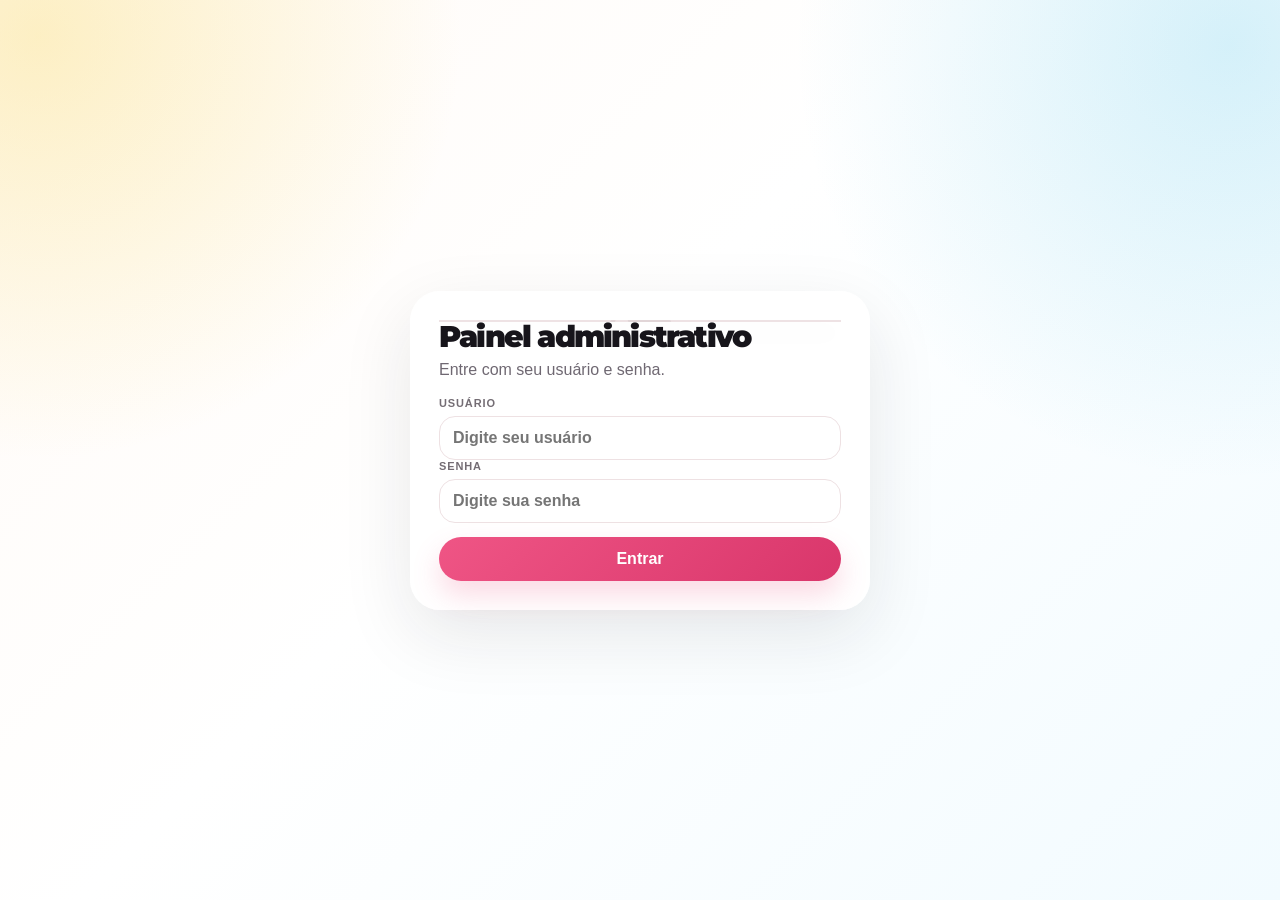
==== adm/index.html @ 6d57c5ef "Use favicon branding in admin" ====
<!DOCTYPE html>
<html lang="pt-BR">
<head>
  <meta charset="UTF-8" />
  <meta name="viewport" content="width=device-width, initial-scale=1.0" />
  <title>Admin | Hub de Artes</title>
  <link rel="icon" type="image/svg+xml" href="/assets/favicon.svg" />
  <link rel="shortcut icon" href="/assets/favicon.svg" />
  <link rel="preconnect" href="https://fonts.googleapis.com">
  <link rel="preconnect" href="https://fonts.gstatic.com" crossorigin>
  <link href="https://fonts.googleapis.com/css2?family=Inter:wght@500;600;700;800;900&family=Montserrat:wght@800;900&display=swap" rel="stylesheet">
  <link rel="stylesheet" href="/assets/admin.css?v=4" />
  <style id="adminBrandFaviconStyle">
    .brandMark,
    .loginMark{
      background:#fff url('/assets/favicon.svg') center/78% no-repeat!important;
      border:1px solid rgba(238,225,227,.95)!important;
      box-shadow:0 12px 24px rgba(31,27,35,.08)!important;
    }
  </style>
</head>
<body>
  <section id="loginView" class="loginPage hidden">
    <form id="loginForm" class="loginCard" autocomplete="on">
      <div class="loginMark"></div>
      <h1 id="loginTitle">Painel administrativo</h1>
      <p id="loginSubtitle">Entre com seu usuário e senha.</p>
      <div id="loginStatus" class="status hidden"></div>
      <div class="field"><label>Usuário</label><input id="username" name="username" autocomplete="username" placeholder="Digite seu usuário"></div>
      <div class="field"><label>Senha</label><input id="password" name="password" type="password" autocomplete="current-password" placeholder="Digite sua senha"></div>
      <div style="height:14px"></div><button class="btn primary full" type="submit">Entrar</button>
    </form>
  </section>

  <section id="adminView" class="shell hidden">
    <aside class="sidebar">
      <div class="brand"><div class="brandMark" aria-hidden="true"></div><div><h1>Armazém Admin</h1><p>Painel de controle</p></div></div>
      <nav class="nav" aria-label="Menu administrativo">
        <button class="active" data-tab="overviewView">Visão geral <small>01</small></button>
        <button data-tab="ordersView">Pedidos <small>02</small></button>
        <button data-tab="sellersView">Vendedoras <small>03</small></button>
        <button data-tab="productsView">Produtos e regras <small>04</small></button>
        <button data-tab="catalogView">Temas e artes <small>05</small></button>
        <button data-tab="campaignsView">Campanhas <small>06</small></button>
        <button data-tab="drivesView">Drives <small>07</small></button>
        <button data-tab="toolsView">Ferramentas <small>08</small></button>
        <button data-tab="textsView">Textos do site <small>09</small></button>
        <button data-tab="whatsappView">WhatsApp e modal <small>10</small></button>
        <button data-tab="linksView">Links e rotas <small>11</small></button>
        <button data-tab="appearanceView">Aparência <small>12</small></button>
        <button data-tab="permissionsView">Permissões <small>13</small></button>
        <button data-tab="advancedView">Avançado <small>14</small></button>
        <button data-tab="jsonView">JSON <small>15</small></button>
      </nav>
      <div class="sideFoot"><a class="btn secondary" href="/">Ver site</a><button id="logoutBtn" class="btn danger" type="button">Sair</button></div>
    </aside>

    <main class="main">
      <header class="topbar"><div><h2 id="adminTitle">Admin do Hub de Artes</h2><p id="adminSubtitle">Controle textos, vendedoras, preços, regras e Drives sem mexer no código.</p></div><div class="actions"><button id="reloadBtn" class="btn secondary" type="button">Recarregar</button><button id="saveBtnTop" class="btn green" type="button">Salvar</button></div></header>
      <div id="status" class="status hidden"></div>

      <section id="overviewView" data-view class="grid"><div id="overview" class="grid span-12"></div></section>
      <section id="ordersView" data-view class="grid hidden"><div id="ordersPanel" class="grid span-12"></div></section>
      <section id="sellersView" data-view class="grid hidden"><div id="sellersPanel" class="grid span-12"></div></section>
      <section id="productsView" data-view class="grid hidden"><div id="productsPanel" class="grid span-12"></div></section>
      <section id="catalogView" data-view class="grid hidden"><div id="catalogPanel" class="grid span-12"></div></section>
      <section id="campaignsView" data-view class="grid hidden"><div id="campaignsPanel" class="grid span-12"></div></section>
      <section id="drivesView" data-view class="grid hidden"><div id="drivesPanel" class="grid span-12"></div></section>
      <section id="toolsView" data-view class="grid hidden"><div id="toolsPanel" class="grid span-12"></div></section>
      <section id="textsView" data-view class="grid hidden"><div id="textsPanel" class="grid span-12"></div></section>
      <section id="whatsappView" data-view class="grid hidden"><div id="whatsappPanel" class="grid span-12"></div></section>
      <section id="linksView" data-view class="grid hidden"><div id="linksPanel" class="grid span-12"></div></section>
      <section id="appearanceView" data-view class="grid hidden"><div id="appearancePanel" class="grid span-12"></div></section>
      <section id="permissionsView" data-view class="grid hidden"><div id="permissionsPanel" class="grid span-12"></div><div id="usersPanel" class="grid span-12"></div></section>
      <section id="advancedView" data-view class="grid hidden"><div id="advancedPanel" class="grid span-12"></div></section>
      <section id="jsonView" data-view class="grid hidden"><div class="card span-12"><div class="sectionHead"><div><h3>JSON completo</h3><p>Visualização técnica do que será salvo no Cloudflare KV.</p></div></div><pre id="jsonPreview" class="jsonBox"></pre></div></section>
    </main>

    <footer class="saveBar"><div class="actions"><button id="saveBtn" class="btn green" type="button">Salvar alterações</button><button id="reloadBtnBottom" class="btn secondary" type="button">Recarregar</button><span id="saveHint" class="hint"></span></div></footer>
  </section>

  <script>
    (function(){
      function $(id){return document.getElementById(id)}
      function showLoginError(msg){var s=$('loginStatus');if(!s)return;s.textContent=msg||'Usuário ou senha inválidos.';s.className='status err';s.classList.remove('hidden')}
      function lockLogin(locked){var form=$('loginForm');if(!form)return;Array.from(form.querySelectorAll('input,button')).forEach(function(el){el.disabled=!!locked});var btn=form.querySelector('button[type="submit"]');if(btn)btn.textContent=locked?'Entrando...':'Entrar'}
      async function submitLogin(event){
        var form=$('loginForm');
        if(!form || event.target!==form)return;
        event.preventDefault();
        event.stopPropagation();
        if(event.stopImmediatePropagation)event.stopImmediatePropagation();
        var username=(($('username')&&$('username').value)||'admin').trim()||'admin';
        var password=(($('password')&&$('password').value)||'').trim();
        if(!password){showLoginError('Informe a senha.');return false}
        lockLogin(true);
        try{
          var res=await fetch('/api/admin/login',{method:'POST',credentials:'include',headers:{'Content-Type':'application/json'},body:JSON.stringify({username:username,password:password})});
          var data=await res.json().catch(function(){return {}});
          if(!res.ok||data.ok===false)throw new Error(data.error||'Usuário ou senha inválidos.');
          var check=await fetch('/api/admin/config?ts='+Date.now(),{credentials:'include',cache:'no-store'});
          if(!check.ok)throw new Error('Login aceito, mas a sessão não foi reconhecida. Recarregue e tente novamente.');
          window.location.replace('/adm/?ok='+Date.now());
        }catch(err){lockLogin(false);showLoginError(err.message||'Usuário ou senha inválidos.');}
        return false;
      }
      document.addEventListener('submit',submitLogin,true);
      window.__ARMAZEM_LOGIN_CAPTURE__=true;
    })();
  </script>
  <script src="/assets/admin.js?v=4" defer></script>
  <script src="/assets/admin-catalog-unified.js?v=1" defer></script>
  <script src="/assets/admin-ui-fix.js?v=3" defer></script>
  <script src="/assets/admin-site-texts-real.js?v=1" defer></script>
  <script src="/assets/admin-login-fix.js?v=2" defer></script>
  <script src="/assets/admin-permissions-real.js?v=1" defer></script>
  <script src="/assets/admin-vendor-panel.js?v=3" defer></script>
</body>
</html>
---- assets/admin.css ----
:root{--ink:#17151b;--muted:#6f6872;--soft:#938b94;--bg:#fffaf6;--panel:#fff;--line:#eee1e3;--pink:#ef5585;--pink2:#d9366b;--blue:#38bae3;--yellow:#f7d240;--green:#25d366;--danger:#d9366b;--shadow:0 24px 70px rgba(31,27,35,.10);--radius:28px}*{box-sizing:border-box}html{min-height:100%;background:var(--bg)}body{min-height:100vh;margin:0;font-family:"Plus Jakarta Sans",Arial,sans-serif;color:var(--ink);background:radial-gradient(circle at 3% 4%,rgba(247,210,64,.28),transparent 28%),radial-gradient(circle at 96% 5%,rgba(56,186,227,.20),transparent 29%),linear-gradient(135deg,#fffaf6 0%,#fff 45%,#f2fbff 100%);background-repeat:no-repeat;background-attachment:fixed}button,input,select,textarea{font:inherit}.hidden{display:none!important}.shell{min-height:100vh;display:grid;grid-template-columns:280px minmax(0,1fr)}.sidebar{position:sticky;top:0;height:100vh;padding:24px 18px;border-right:1px solid rgba(238,225,227,.78);background:rgba(255,255,255,.76);backdrop-filter:blur(18px);display:grid;grid-template-rows:auto 1fr auto;gap:20px}.brand{display:flex;gap:12px;align-items:center}.brandMark{width:44px;height:44px;border-radius:16px;background:linear-gradient(135deg,var(--pink),var(--blue));box-shadow:0 12px 24px rgba(239,85,133,.20)}.brand h1{margin:0;font:900 18px/1 Montserrat,Arial,sans-serif;letter-spacing:-.04em}.brand p{margin:4px 0 0;font-size:11px;color:var(--muted);font-weight:800}.nav{display:grid;gap:7px;align-content:start}.nav button{border:0;background:transparent;text-align:left;border-radius:16px;padding:12px 13px;font-weight:900;color:#504850;cursor:pointer;display:flex;justify-content:space-between;align-items:center}.nav button:hover{background:#fff1f6;color:var(--pink2)}.nav button.active{background:linear-gradient(135deg,#fff1f6,#eefdff);color:var(--pink2);box-shadow:inset 0 0 0 1px #ffd6e5}.nav small{color:var(--soft);font-weight:900}.sideFoot{display:grid;gap:9px}.main{padding:26px clamp(16px,3vw,38px) 110px}.topbar{display:flex;justify-content:space-between;align-items:flex-start;gap:18px;margin-bottom:20px}.topbar h2{margin:0;font:900 clamp(26px,3vw,38px)/1.02 Montserrat,Arial,sans-serif;letter-spacing:-.06em}.topbar p{margin:8px 0 0;color:var(--muted);font-size:14px}.actions{display:flex;gap:10px;flex-wrap:wrap;align-items:center}.btn{border:0;border-radius:999px;min-height:44px;padding:0 16px;font-weight:900;cursor:pointer;text-decoration:none;display:inline-flex;align-items:center;justify-content:center;transition:.18s ease}.btn:hover{transform:translateY(-1px)}.btn:disabled{opacity:.58;cursor:wait;transform:none}.btn.primary{background:linear-gradient(135deg,var(--pink),var(--pink2));color:#fff;box-shadow:0 14px 28px rgba(239,85,133,.22)}.btn.green{background:var(--green);color:#fff;box-shadow:0 14px 28px rgba(37,211,102,.18)}.btn.secondary{background:#fff;color:#514952;border:1px solid var(--line)}.btn.danger{background:#fff1f6;color:var(--danger);border:1px solid #ffd6e5}.btn.full{width:100%}.status{border-radius:18px;padding:13px 15px;font-size:13px;font-weight:900;margin-bottom:16px;background:#fff7dc;border:1px solid #ffebb1;color:#805d00;position:sticky;top:14px;z-index:9;box-shadow:0 14px 30px rgba(0,0,0,.06)}.status.ok{background:#effbf4;border-color:#c9f0d9;color:#116b52}.status.err{background:#fff1f6;border-color:#ffd6e5;color:#b61f55}.grid{display:grid;grid-template-columns:repeat(12,1fr);gap:16px}.card{background:rgba(255,255,255,.94);border:1px solid rgba(255,255,255,.85);border-radius:var(--radius);box-shadow:var(--shadow);padding:22px;margin-bottom:16px}.span-12{grid-column:span 12}.span-8{grid-column:span 8}.span-6{grid-column:span 6}.span-4{grid-column:span 4}.span-3{grid-column:span 3}.sectionHead{display:flex;justify-content:space-between;align-items:flex-start;gap:14px;margin-bottom:18px;padding-bottom:14px;border-bottom:1px solid #f2e7e9}.sectionHead h3{margin:0;font:900 20px/1.1 Montserrat,Arial,sans-serif;letter-spacing:-.04em}.sectionHead p{margin:6px 0 0;color:var(--muted);font-size:13px}.field{display:grid;gap:7px}.field label{font-size:11px;text-transform:uppercase;letter-spacing:.08em;font-weight:900;color:#746d74}.field input,.field select,.field textarea{width:100%;border:1px solid var(--line);border-radius:16px;background:#fff;padding:12px 13px;color:var(--ink);font-weight:800;outline:none}.field textarea{min-height:98px;line-height:1.5;resize:vertical;font-weight:700}.field input:focus,.field select:focus,.field textarea:focus{border-color:#ffc5da;box-shadow:0 0 0 4px rgba(239,85,133,.10)}.hint{font-size:12px;color:var(--muted);line-height:1.5;margin:8px 0 0}.item{border:1px solid var(--line);border-radius:22px;background:#fff;padding:16px;margin-bottom:12px}.itemHead{display:flex;justify-content:space-between;gap:10px;align-items:center;margin-bottom:13px}.pill{display:inline-flex;align-items:center;border-radius:999px;padding:7px 10px;background:#fff1f6;color:var(--pink2);border:1px solid #ffd6e5;font-size:11px;font-weight:900}.metric{display:grid;gap:7px;min-height:118px}.metric strong{font:900 30px/1 Montserrat,Arial,sans-serif;letter-spacing:-.06em}.metric span{font-size:12px;color:var(--muted);font-weight:800}.previewHero{display:grid;grid-template-columns:.8fr 1.2fr;border:1px solid var(--line);border-radius:26px;overflow:hidden;background:#fff}.previewHero .left{padding:24px;background:radial-gradient(circle at 5% 4%,rgba(247,210,64,.20),transparent 35%),radial-gradient(circle at 88% 88%,rgba(56,186,227,.14),transparent 35%),#fff}.previewHero .right{padding:24px;display:grid;align-content:center;gap:12px;border-left:1px solid var(--line)}.previewEyebrow{display:inline-flex;border-radius:999px;background:#fff1f6;color:var(--pink2);padding:7px 10px;font-size:10px;font-weight:900;letter-spacing:.1em;text-transform:uppercase}.previewHero h4{font:900 32px/1.05 Montserrat,Arial,sans-serif;letter-spacing:-.06em;margin:14px 0 10px}.previewHero p{color:var(--muted);line-height:1.55;margin:0;font-size:13px}.previewSteps{display:grid;grid-template-columns:repeat(4,1fr);gap:8px}.previewStep{border:1px solid var(--line);border-radius:16px;padding:12px;background:#fff}.previewStep b{font-size:12px}.previewStep span{display:block;margin-top:6px;color:var(--muted);font-size:11px;line-height:1.4}.previewPromo{border-radius:20px;background:linear-gradient(135deg,var(--pink),var(--pink2));padding:18px;color:#fff}.previewPromo small{display:inline-flex;border-radius:999px;background:rgba(255,255,255,.23);padding:7px 10px;font-weight:900}.previewPromo b{display:block;margin:12px 0 7px;font:900 20px/1.1 Montserrat}.previewPromo p{margin:0;color:rgba(255,255,255,.92);font-size:13px}.jsonBox{background:#17151b;color:#fff;border-radius:22px;padding:16px;white-space:pre-wrap;overflow:auto;max-height:560px;font-size:12px;line-height:1.5}.saveBar{position:fixed;left:280px;right:0;bottom:0;padding:14px clamp(16px,3vw,38px);background:rgba(255,250,246,.88);backdrop-filter:blur(18px);border-top:1px solid rgba(238,225,227,.85);z-index:10}.saveBar .actions{justify-content:flex-start}.orderActions{margin-top:14px;padding-top:12px;border-top:1px dashed #efdfe4}.orderActions .btn{min-height:40px}.softCard .sectionHead{margin-bottom:10px}.softCard .btn.green:not(#saveUsers){display:none}.loginPage{min-height:100vh;display:grid;place-items:center;padding:24px}.loginCard{width:min(460px,100%);background:rgba(255,255,255,.92);border:1px solid rgba(255,255,255,.82);box-shadow:var(--shadow);border-radius:30px;padding:28px}.loginCard h1{margin:0;font:900 30px/1 Montserrat;letter-spacing:-.06em}.loginCard p{color:var(--muted);margin:9px 0 18px}@media(max-width:980px){.shell{grid-template-columns:1fr}.sidebar{position:relative;height:auto;border-right:0;border-bottom:1px solid var(--line);grid-template-rows:auto auto auto}.nav{display:flex;overflow:auto}.nav button{white-space:nowrap}.main{padding:18px 14px 110px}.saveBar{left:0}.grid{grid-template-columns:1fr}.span-12,.span-8,.span-6,.span-4,.span-3{grid-column:span 1}.previewHero{grid-template-columns:1fr}.previewHero .right{border-left:0;border-top:1px solid var(--line)}.previewSteps{grid-template-columns:1fr 1fr}}@media(max-width:620px){.topbar{display:grid}.actions .btn{width:100%}.previewSteps{grid-template-columns:1fr}.card{border-radius:22px}.sectionHead{display:grid}.itemHead{display:grid}.saveBar .actions{display:grid}.saveBar .btn{width:100%}}
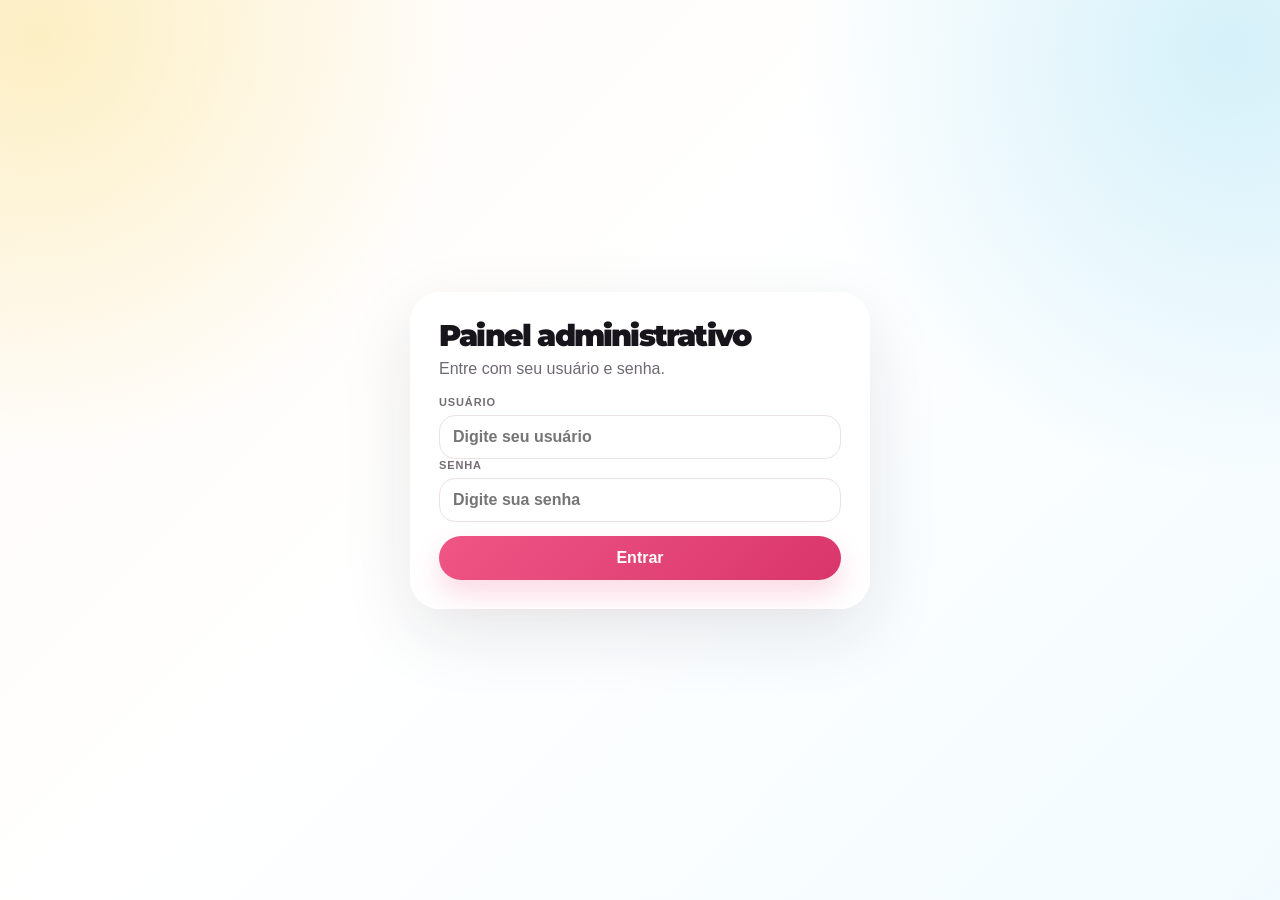
==== commit c9565e3f: "Remove admin favicon background box" ====
--- a/adm/index.html
+++ b/adm/index.html
@@ -13,9 +13,10 @@
   <style id="adminBrandFaviconStyle">
     .brandMark,
     .loginMark{
-      background:#fff url('/assets/favicon.svg') center/78% no-repeat!important;
-      border:1px solid rgba(238,225,227,.95)!important;
-      box-shadow:0 12px 24px rgba(31,27,35,.08)!important;
+      background:transparent url('/assets/favicon.svg') center/contain no-repeat!important;
+      border:0!important;
+      box-shadow:none!important;
+      border-radius:0!important;
     }
   </style>
 </head>
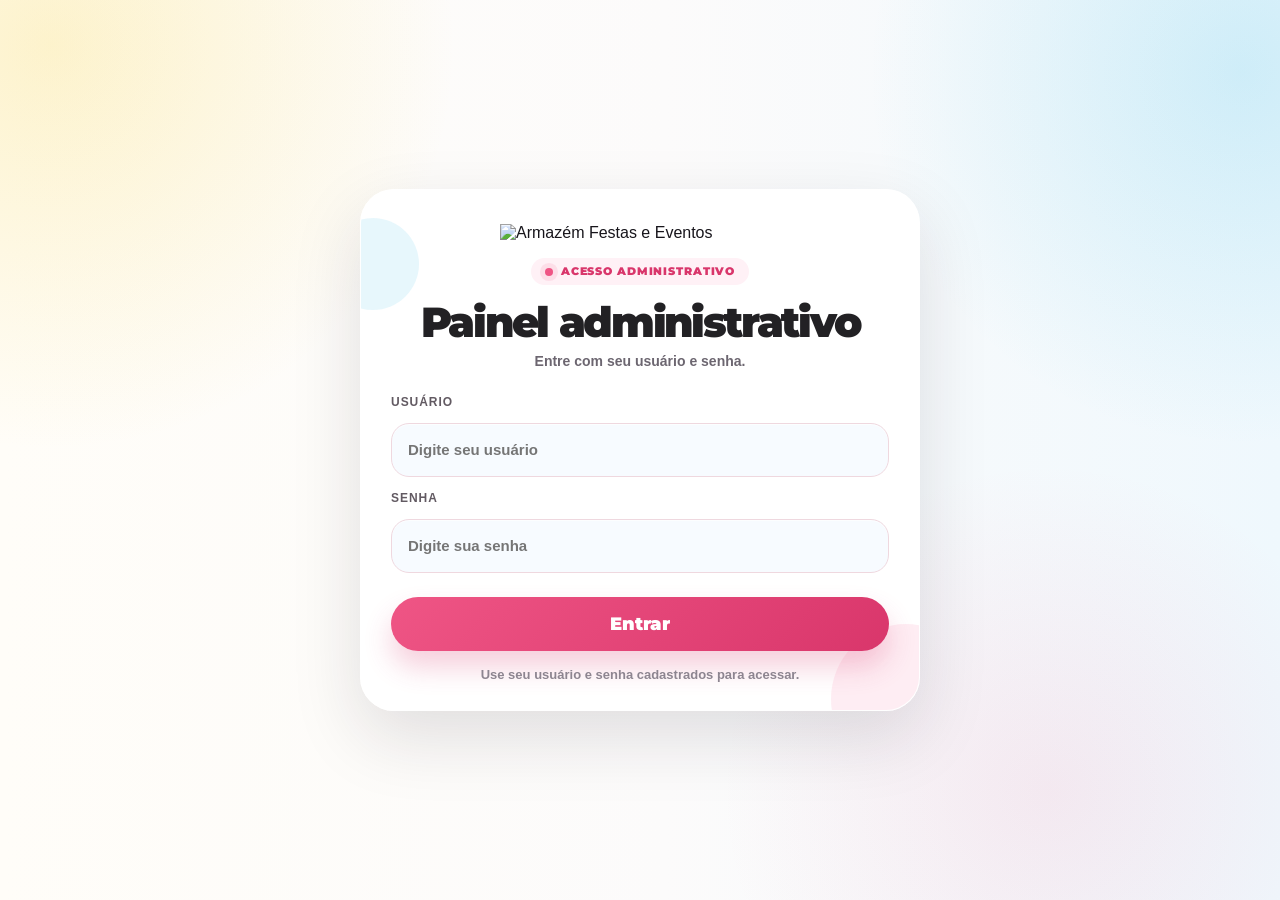
==== commit ee2e1283: "Improve admin login screen branding" ====
--- a/adm/index.html
+++ b/adm/index.html
@@ -18,18 +18,190 @@
       box-shadow:none!important;
       border-radius:0!important;
     }
+    .brandMark{width:56px;height:56px}
+
+    #loginView.loginPage{
+      min-height:100vh;
+      display:flex;
+      align-items:center;
+      justify-content:center;
+      padding:24px;
+      background:
+        radial-gradient(circle at 4% 5%, rgba(247,210,64,.24), transparent 27%),
+        radial-gradient(circle at 97% 8%, rgba(56,186,227,.18), transparent 25%),
+        radial-gradient(circle at 82% 88%, rgba(239,85,133,.10), transparent 25%),
+        linear-gradient(90deg,#fffdf8 0%,#fcfbfb 52%,#eff8fd 100%);
+    }
+    #loginView .loginCard{
+      position:relative;
+      width:min(560px,100%);
+      overflow:hidden;
+      padding:34px 30px 28px;
+      border-radius:34px;
+      border:1px solid rgba(255,255,255,.95);
+      background:rgba(255,255,255,.94);
+      box-shadow:0 26px 70px rgba(31,27,35,.13);
+      backdrop-filter:blur(12px);
+    }
+    #loginView .loginCard:before,
+    #loginView .loginCard:after{
+      content:"";
+      position:absolute;
+      border-radius:999px;
+      pointer-events:none;
+    }
+    #loginView .loginCard:before{
+      width:150px;
+      height:150px;
+      right:-62px;
+      bottom:-64px;
+      background:rgba(239,85,133,.10);
+    }
+    #loginView .loginCard:after{
+      width:92px;
+      height:92px;
+      left:-34px;
+      top:28px;
+      background:rgba(56,186,227,.12);
+    }
+    #loginView .loginMark{display:none!important}
+    #loginView .loginLogo{
+      position:relative;
+      z-index:1;
+      display:block;
+      width:min(280px,100%);
+      margin:0 auto 16px;
+    }
+    #loginView .loginEyebrow{
+      position:relative;
+      z-index:1;
+      display:flex;
+      width:max-content;
+      max-width:100%;
+      align-items:center;
+      gap:8px;
+      margin:0 auto 16px;
+      padding:8px 14px;
+      border-radius:999px;
+      background:#fff1f6;
+      color:#d9366b;
+      font:900 11px/1 Montserrat,Arial,sans-serif;
+      letter-spacing:.08em;
+      text-transform:uppercase;
+    }
+    #loginView .loginEyebrow:before{
+      content:"";
+      width:8px;
+      height:8px;
+      border-radius:999px;
+      background:#ef5585;
+      box-shadow:0 0 0 5px rgba(239,85,133,.12);
+    }
+    #loginView #loginTitle{
+      position:relative;
+      z-index:1;
+      margin:0 0 7px;
+      text-align:center;
+      font-family:Montserrat,Arial,sans-serif;
+      font-size:42px;
+      line-height:1.02;
+      letter-spacing:-.055em;
+      color:#222124;
+    }
+    #loginView #loginSubtitle{
+      position:relative;
+      z-index:1;
+      margin:0 0 22px;
+      text-align:center;
+      color:#6c6670;
+      font-size:14px;
+      font-weight:700;
+      line-height:1.55;
+    }
+    #loginView .field{
+      position:relative;
+      z-index:1;
+      margin-bottom:14px;
+    }
+    #loginView .field label{
+      display:block;
+      margin-bottom:7px;
+      color:#625a62;
+      font-size:12px;
+      font-weight:900;
+      letter-spacing:.08em;
+      text-transform:uppercase;
+    }
+    #loginView .field input{
+      width:100%;
+      min-height:54px;
+      padding:0 16px;
+      border-radius:18px;
+      border:1px solid #efd8df;
+      background:#f7fbff;
+      box-shadow:inset 0 1px 0 rgba(255,255,255,.7);
+      font:800 15px/1 Inter,Arial,sans-serif;
+      color:#222124;
+    }
+    #loginView .field input:focus{
+      outline:none;
+      border-color:#ef5585;
+      box-shadow:0 0 0 4px rgba(239,85,133,.14);
+      background:#fff;
+    }
+    #loginView .status{
+      position:relative;
+      z-index:1;
+      margin-bottom:14px;
+      border-radius:16px;
+      padding:12px 14px;
+      font-weight:900;
+    }
+    #loginView .btn.primary.full{
+      position:relative;
+      z-index:1;
+      width:100%;
+      min-height:54px;
+      border:0;
+      border-radius:999px;
+      background:linear-gradient(135deg,#ef5585,#d9366b);
+      color:#fff;
+      font:900 18px/1 Montserrat,Arial,sans-serif;
+      box-shadow:0 16px 28px rgba(217,54,107,.24);
+    }
+    #loginView .btn.primary.full:hover{
+      transform:translateY(-1px);
+      box-shadow:0 18px 32px rgba(217,54,107,.28);
+    }
+    #loginView .loginHelp{
+      position:relative;
+      z-index:1;
+      margin:16px 0 0;
+      text-align:center;
+      color:#8d8590;
+      font-size:13px;
+      font-weight:700;
+    }
+    @media(max-width:640px){
+      #loginView .loginCard{padding:28px 18px 22px;border-radius:28px}
+      #loginView #loginTitle{font-size:34px}
+      #loginView .loginLogo{width:min(230px,100%)}
+    }
   </style>
 </head>
 <body>
   <section id="loginView" class="loginPage hidden">
     <form id="loginForm" class="loginCard" autocomplete="on">
       <div class="loginMark"></div>
-      <h1 id="loginTitle">Painel administrativo</h1>
-      <p id="loginSubtitle">Entre com seu usuário e senha.</p>
+      <img class="loginLogo" src="https://acompanhe-armazem.pages.dev/assets/logo.svg" alt="Armazém Festas e Eventos">
+      <div class="loginEyebrow">Acesso administrativo</div>
+      <h1 id="loginTitle">Entrar no painel</h1>
+      <p id="loginSubtitle">Acesse o Hub da Armazém para acompanhar solicitações, clientes e configurações do site.</p>
       <div id="loginStatus" class="status hidden"></div>
       <div class="field"><label>Usuário</label><input id="username" name="username" autocomplete="username" placeholder="Digite seu usuário"></div>
       <div class="field"><label>Senha</label><input id="password" name="password" type="password" autocomplete="current-password" placeholder="Digite sua senha"></div>
-      <div style="height:14px"></div><button class="btn primary full" type="submit">Entrar</button>
+      <div style="height:10px"></div><button class="btn primary full" type="submit">Entrar</button>
+      <p class="loginHelp">Use seu usuário e senha cadastrados para acessar.</p>
     </form>
   </section>
 
